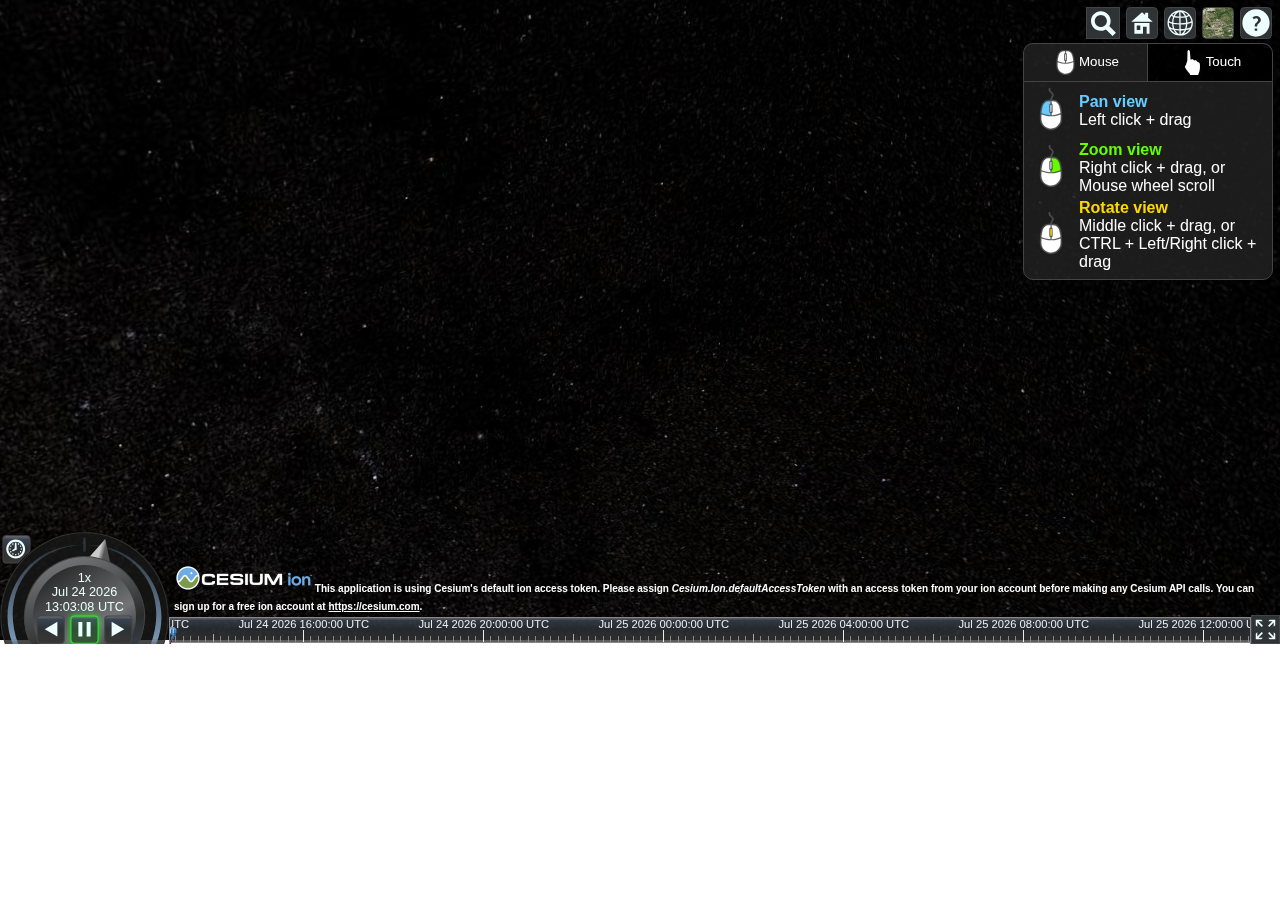
==== helloworld.html @ c16a2eff "init" ====
<!DOCTYPE html>
<html lang="en">

<head>
    <script src="./scripts/Cesium/Cesium.js"></script>
    <style>
        @import url(./styles/index.css);
    </style>
</head>

<body>
    <div id="cesiumContainer"></div>
    <script>
        var viewer = new Cesium.Viewer('cesiumContainer')
        
    </script>
</body>

</html>
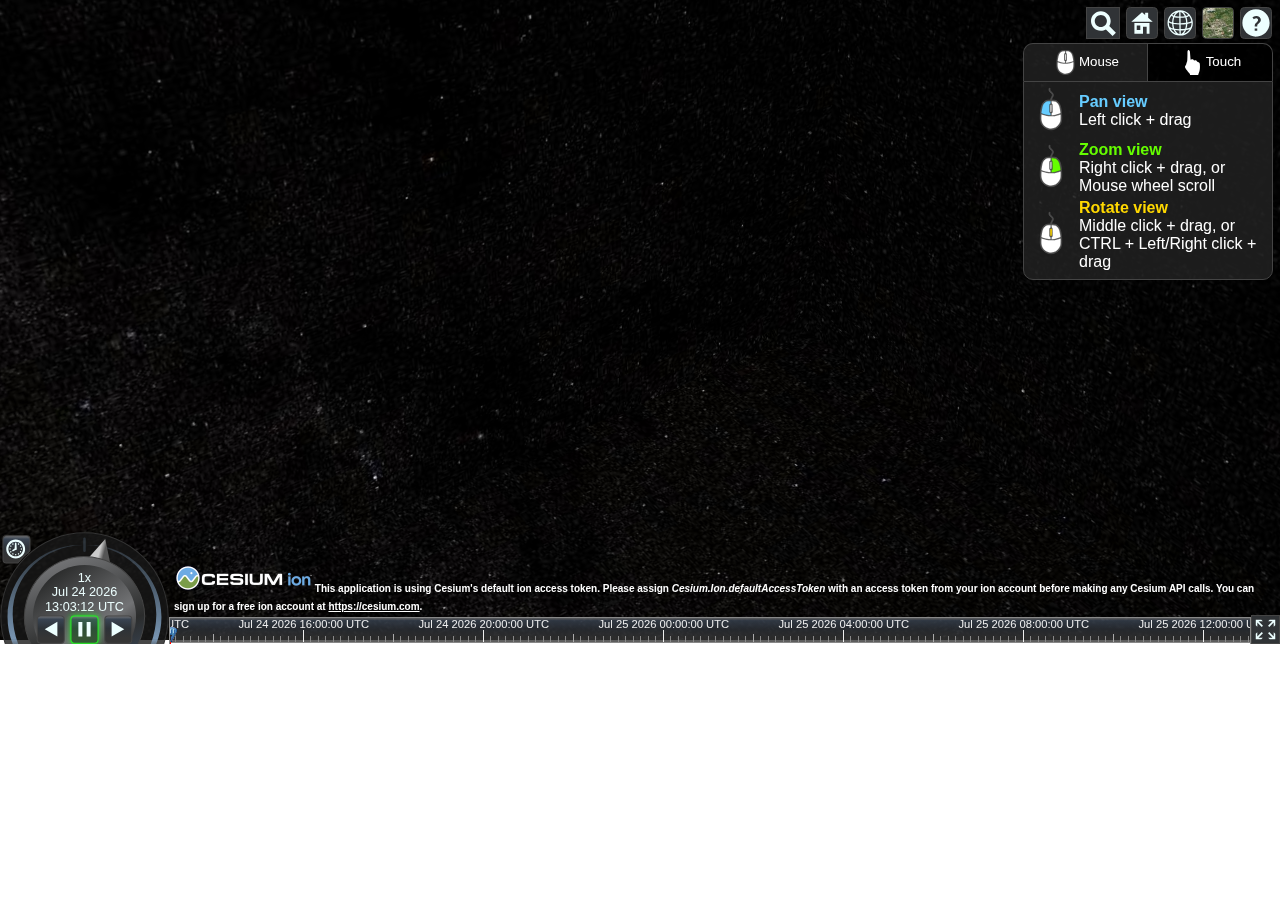
==== commit 4807be78: "commit 2" ====
--- a/helloworld.html
+++ b/helloworld.html
@@ -2,6 +2,9 @@
 <html lang="en">
 
 <head>
+    <title></title>
+    <meta charset="UTF-8">
+    <meta name="viewport" content="width=device-width, initial-scale=1.0">
     <script src="./scripts/Cesium/Cesium.js"></script>
     <style>
         @import url(./styles/index.css);
